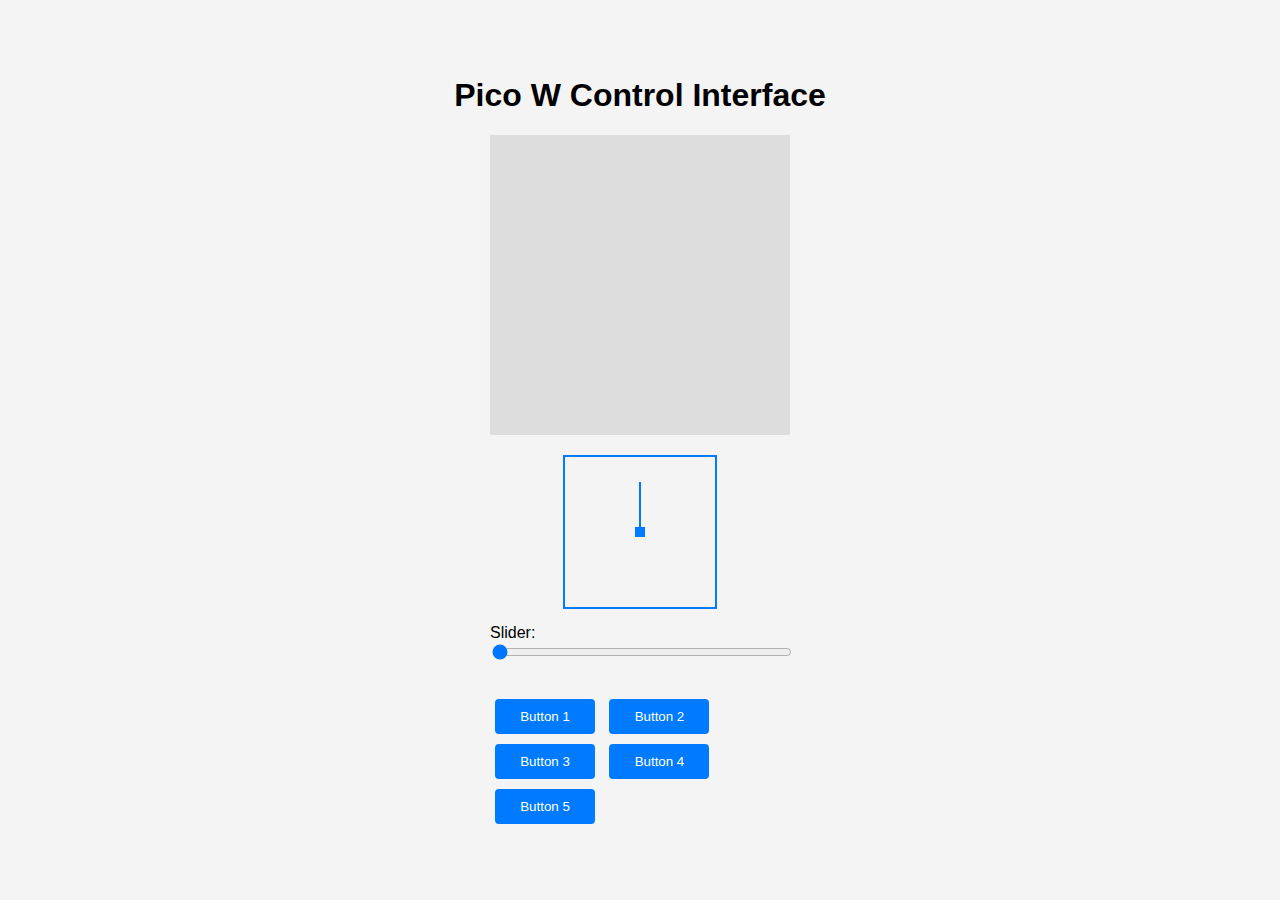
==== index.html @ f5069cf8 "Motor control partially added, Cleaned up files" ====
<!DOCTYPE html>
<html>
<head>
    <title>Pico W Control</title>
    <link rel="stylesheet" type="text/css" href="/style.css">


</head>
<body>
    <div class="container">
        <h1>Pico W Control Interface</h1>
        <div class="joystick-container" id="joystick-container"></div>
        <div class="vector-display">
            <div class="vector-line" id="vector-line"></div>
            <div class="vector-circle"></div>
        </div>
        <div class="slider-container">
            <label for="slider">Slider:</label><br>
            <input type="range" id="slider" min="0" max="100" value="0" step="1">
        </div>
        <div class="button-container">
            <button id="button1">Button 1</button>
            <button id="button2">Button 2</button>
            <button id="button3">Button 3</button>
            <button id="button4">Button 4</button>
            <button id="button5">Button 5</button>
        </div>
    </div>
    <script src="/script.js"></script>
</body>
</html>
---- style.css ----
body {
    margin: 0;
    padding: 0;
    font-family: Arial, sans-serif;
    background-color: #f4f4f4;
    display: flex;
    justify-content: center;
    align-items: center;
    height: 100vh;
    overflow: hidden;
}
.container {
    display: flex;
    flex-direction: column;
    justify-content: center;
    align-items: center;
    width: 100%;
    height: 100%;
    box-sizing: border-box;
}
.joystick-container {
    position: relative;
    width: 80%;
    max-width: 300px;
    height: 50%;
    max-height: 300px;
    background-color: #ddd;
    touch-action: none;
}
.vector-display {
    margin-top: 20px;
    width: 150px;
    height: 150px;
    position: relative;
    background-color: #f4f4f4;
    border: 2px solid #007bff;
    display: flex;
    justify-content: center;
    align-items: center;
}
.vector-line {
    width: 2px;
    height: 50px;
    background-color: #007bff;
    position: absolute;
    bottom: 50%;
    left: 50%;
    transform-origin: bottom center;
    transform: translateX(-50%);
}
.vector-circle {
    width: 10px;
    height: 10px;
    background-color: #007bff;
    position: absolute;
    bottom: 50%;
    left: 50%;
    transform: translate(-50%, 50%);
}
.slider-container, .button-container {
    margin: 15px 0;
    width: 80%;
    max-width: 300px;
}
.slider-container input {
    width: 100%;
}
.button-container button {
    margin: 5px;
    padding: 10px 20px;
    border: none;
    background-color: #007bff;
    color: white;
    border-radius: 4px;
    cursor: pointer;
    width: 100%;
    max-width: 100px;
}
.button-container button:hover {
    background-color: #0056b3;
}
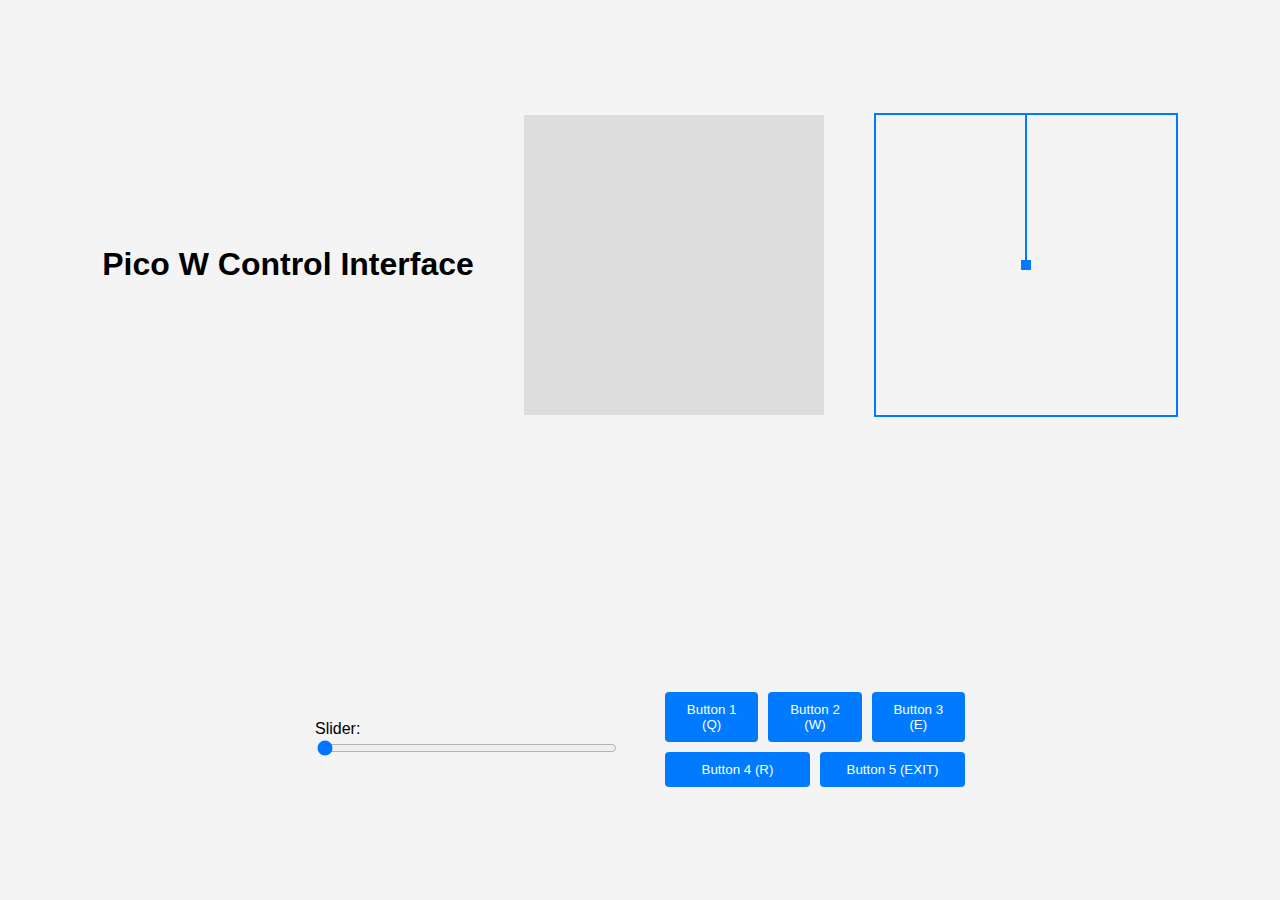
==== commit fc361c3d: "manually change speed," ====
--- a/index.html
+++ b/index.html
@@ -19,11 +19,11 @@
             <input type="range" id="slider" min="0" max="100" value="0" step="1">
         </div>
         <div class="button-container">
-            <button id="button1">Button 1</button>
-            <button id="button2">Button 2</button>
-            <button id="button3">Button 3</button>
-            <button id="button4">Button 4</button>
-            <button id="button5">Button 5</button>
+            <button id="button1">Button 1 (Q)</button>
+            <button id="button2">Button 2 (W)</button>
+            <button id="button3">Button 3 (E)</button>
+            <button id="button4">Button 4 (R)</button>
+            <button id="button5">Button 5 (EXIT)</button>
         </div>
     </div>
     <script src="/script.js"></script>
--- a/style.css
+++ b/style.css
@@ -9,6 +9,7 @@
     height: 100vh;
     overflow: hidden;
 }
+
 .container {
     display: flex;
     flex-direction: column;
@@ -17,30 +18,34 @@
     width: 100%;
     height: 100%;
     box-sizing: border-box;
+    gap: 20px;
 }
+
+/* Joystick container */
 .joystick-container {
     position: relative;
-    width: 80%;
+    width: 50%;
+    padding-bottom: 50%; /* Keeps the container square */
     max-width: 300px;
-    height: 50%;
     max-height: 300px;
     background-color: #ddd;
     touch-action: none;
 }
+
+/* Vector display */
 .vector-display {
-    margin-top: 20px;
-    width: 150px;
-    height: 150px;
     position: relative;
+    width: 50%;
+    padding-bottom: 50%; /* Ensures square shape */
+    max-width: 300px;
     background-color: #f4f4f4;
     border: 2px solid #007bff;
-    display: flex;
-    justify-content: center;
-    align-items: center;
 }
+
+/* Vector line and circle */
 .vector-line {
     width: 2px;
-    height: 50px;
+    height: 50%;
     background-color: #007bff;
     position: absolute;
     bottom: 50%;
@@ -48,6 +53,7 @@
     transform-origin: bottom center;
     transform: translateX(-50%);
 }
+
 .vector-circle {
     width: 10px;
     height: 10px;
@@ -57,25 +63,49 @@
     left: 50%;
     transform: translate(-50%, 50%);
 }
+
+/* Slider and button containers */
 .slider-container, .button-container {
-    margin: 15px 0;
     width: 80%;
     max-width: 300px;
 }
+
 .slider-container input {
     width: 100%;
 }
+
+.button-container {
+    display: flex;
+    flex-wrap: wrap;
+    justify-content: center;
+    gap: 10px;
+}
+
 .button-container button {
-    margin: 5px;
     padding: 10px 20px;
     border: none;
     background-color: #007bff;
     color: white;
     border-radius: 4px;
     cursor: pointer;
-    width: 100%;
-    max-width: 100px;
+    flex-grow: 1;
+    flex-basis: 30%;
 }
+
 .button-container button:hover {
     background-color: #0056b3;
 }
+
+@media (orientation: landscape) {
+    .container {
+        flex-direction: row;
+        flex-wrap: wrap; /* Allow elements to wrap into new rows in landscape mode */
+        gap: 50px;
+    }
+
+    .joystick-container, .vector-display {
+        width: 50%;
+        padding-bottom: 0;
+        aspect-ratio: 1 / 1; /* Ensure square aspect ratio */
+    }
+}
